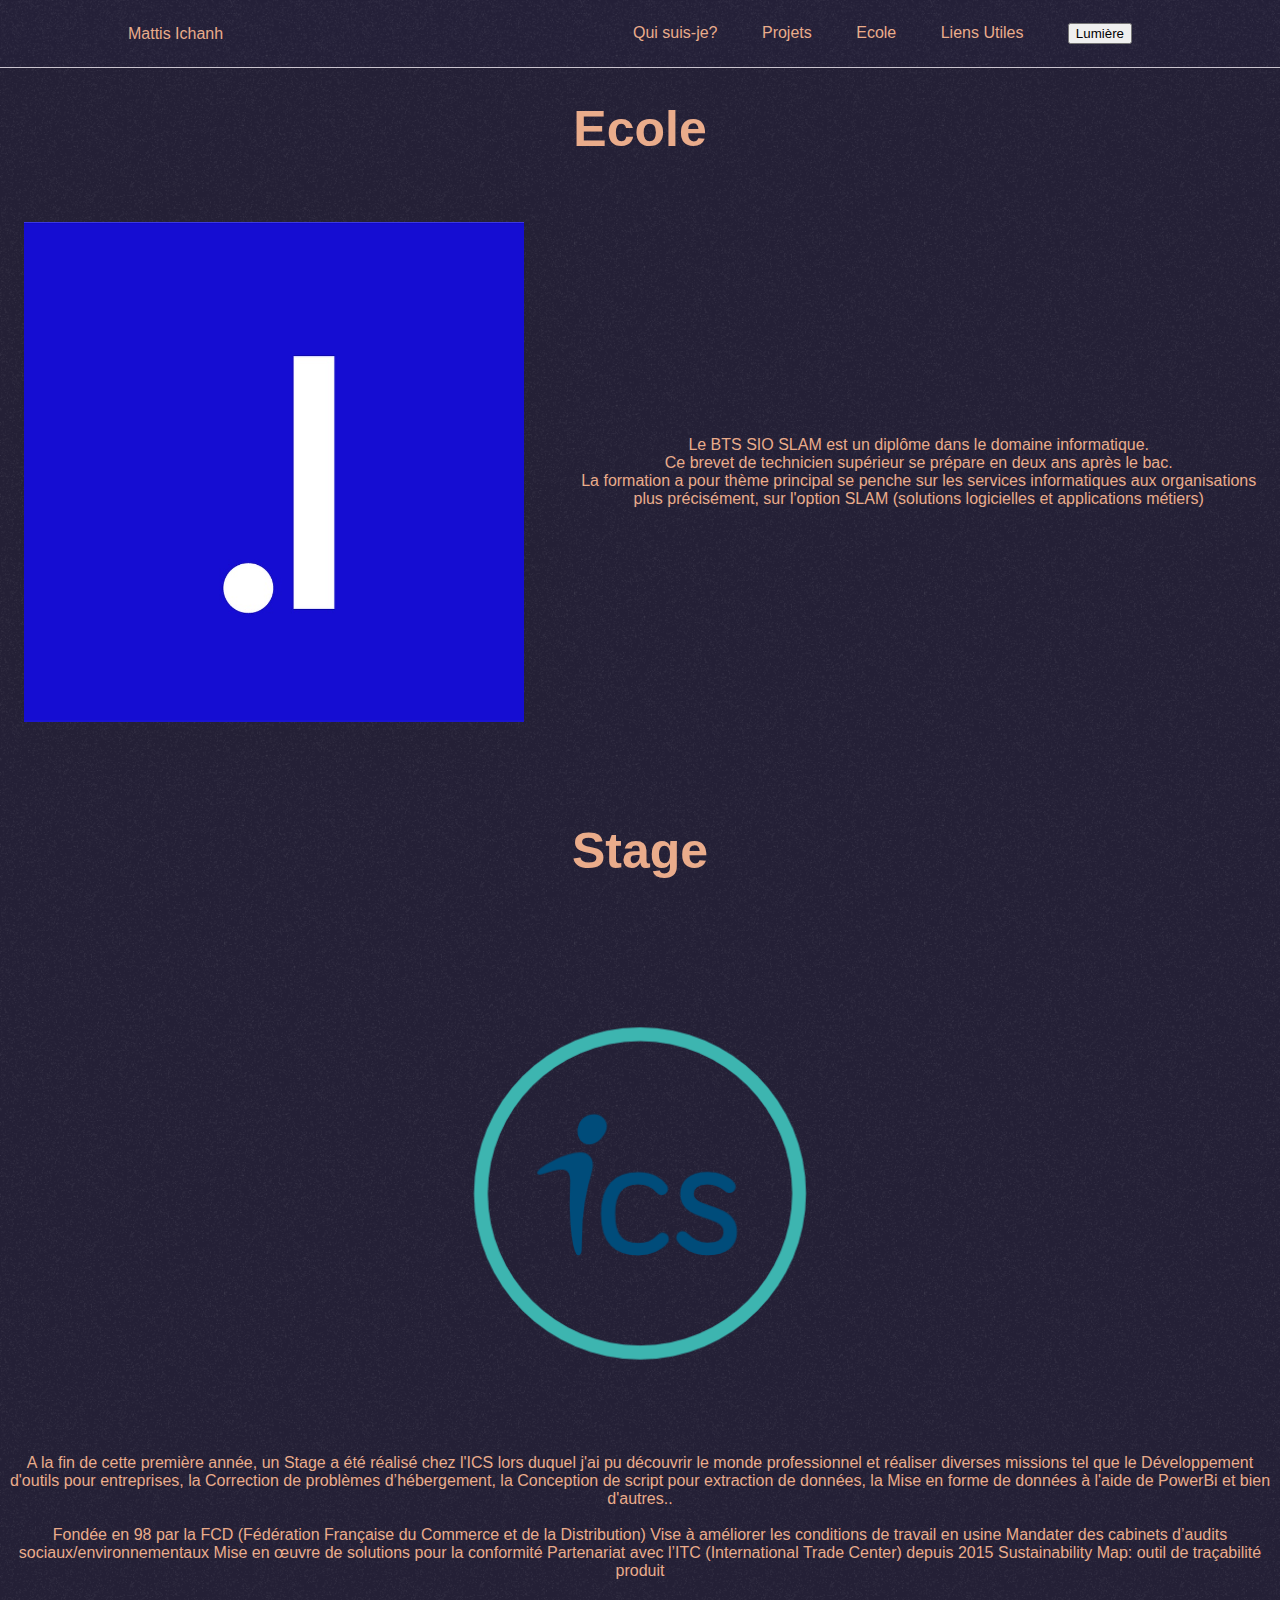
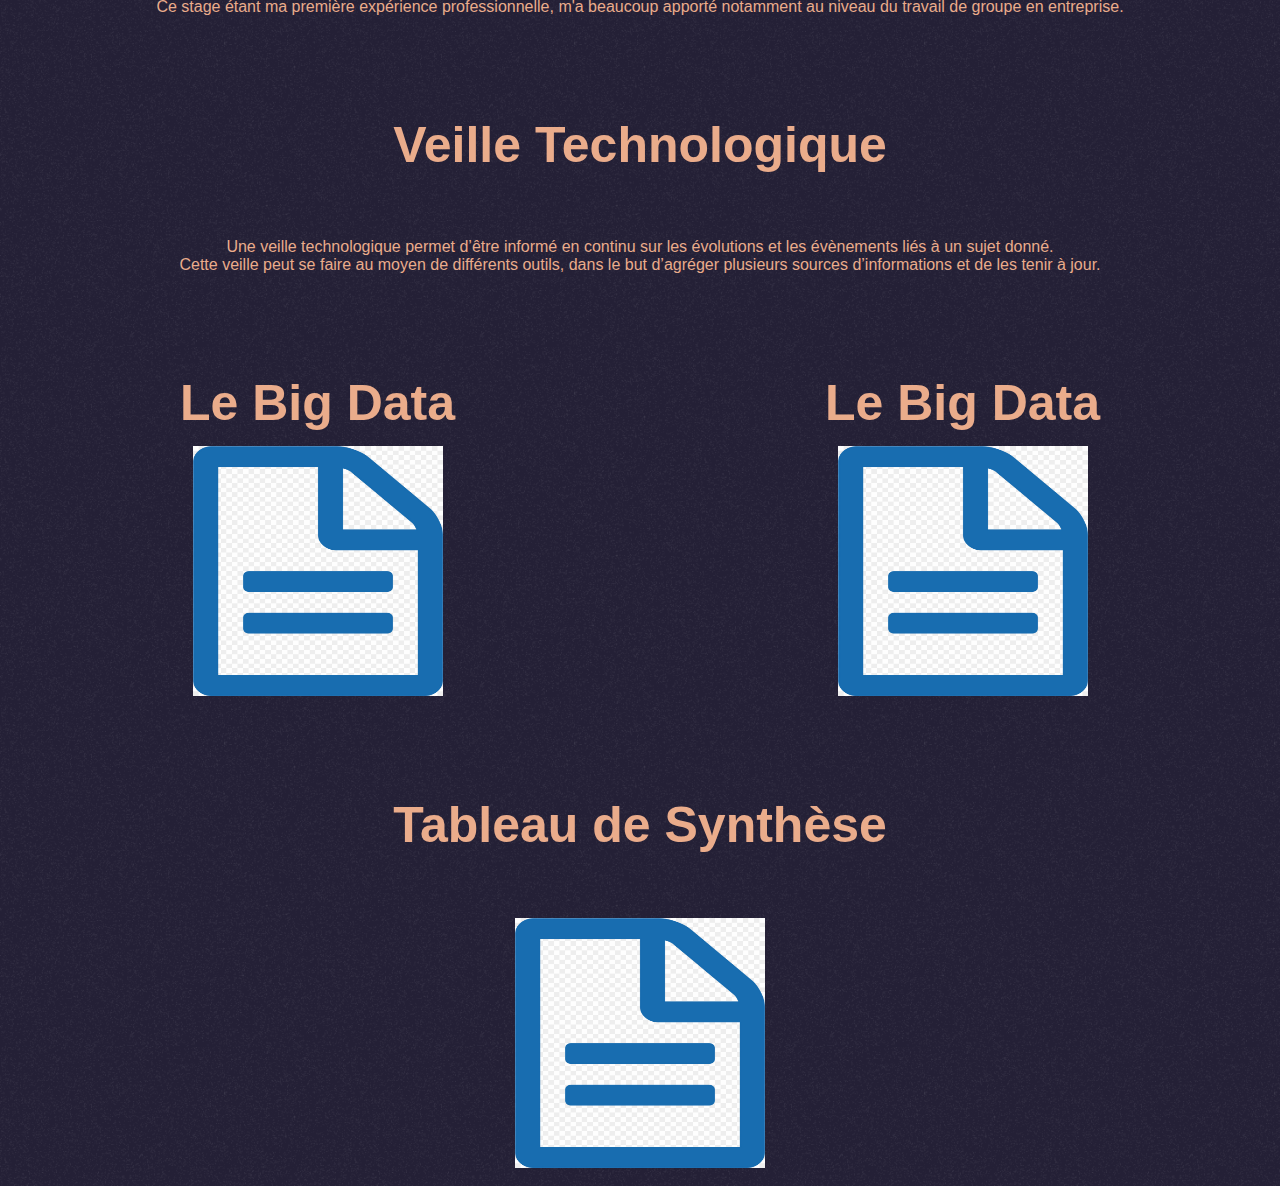
==== ecole.html @ 0c7f6280 "index#" ====
<!DOCTYPE html>
<html lang="fr">

<head>
    <meta charset="UTF-8">
    <link rel="stylesheet" type="text/css" href="style.css">
    <title>Mattis Ichanh</title>
</head>
<header class="header">
    <a class="home" href="index.html#">Mattis Ichanh</a>
    <nav>
        <ul class="nav_links">
            </li>
            <li><a href="index.html#infos">Qui suis-je?</a></li>
            <li><a href="index.html#projets">Projets</a></li>
            <li><a href="ecole.html">Ecole</a></li>
            <li><a href="index.html#contact">Liens Utiles</a></li>
            <li><button onclick="myFunction()">Lumière</button></li>
            <script>
                function myFunction() {
                    var element = document.body;
                    element.classList.toggle("dark-mode");
                }
            </script>
        </ul>
    </nav>
</header>

<body>
    
    <h1 id="stage">Ecole</h1>

    <div class="p_container">

        <div class="p_box">
            <img class="carre" src="images/logo_ipssi.jpg">
        </div>

        <div class="p_box">
            <p>Le BTS SIO SLAM est un diplôme dans le domaine informatique.</p>
            <p>Ce brevet de technicien supérieur se prépare en deux ans après le bac.</p>
            <p>La formation a pour thème principal se penche sur les services informatiques aux organisations</p>
            <p>plus précisément, sur l'option SLAM (solutions logicielles et applications métiers)</p>
        </div>

    </div>

    
    <h1 id="stage">Stage</h1>

    <div class="p_container">

        <div class="p_box">
            <img class="carre" src="images/logo_ics.png">
        </div>

        <div class="p_box">
            <p>A la fin de cette première année, un Stage a été réalisé chez l'ICS lors duquel 
                j'ai pu découvrir le monde professionnel et réaliser diverses missions tel que 
                le Développement d'outils pour entreprises, la Correction de problèmes d’hébergement,
                la Conception de script pour extraction de données, la Mise en forme de données à l'aide de PowerBi et bien d'autres..</li>
            </p><br>
            <p>Fondée en 98 par la FCD (Fédération Française du Commerce et de la Distribution)
                Vise à améliorer les conditions de travail en usine
                Mandater des cabinets d’audits sociaux/environnementaux
                Mise en œuvre de solutions pour la conformité
                Partenariat avec l’ITC (International Trade Center) depuis 2015
                Sustainability Map: outil de traçabilité produit
            </p><br>
            <p>Ce stage étant ma première expérience professionnelle, m'a beaucoup apporté notamment 
                au niveau du travail de groupe en entreprise.
            </p>
        </div>

    </div>
        

    <h1>Veille Technologique</h1>

    <div class="p_container">

        <div class="p_box">
            <p>Une veille technologique permet d’être informé en continu sur les évolutions et les évènements liés à un sujet donné.</p>
            <p>Cette veille peut se faire au moyen de différents outils, dans le but d’agréger plusieurs sources d’informations et de les tenir à jour.</p>
        </div>

    </div>
    
    <div class="p_container">

        <div class="p_box">
            <h1>Le Big Data</h1>
            <a class="c_box" href="documents/veille_technologique_big_data.pdf" target="_blank">
                <img class="carre" src="images/logo_tableau_synthese.jpg">
            </a>    
        </div>

        <div class="p_box">
            <h1>Le Big Data</h1>
            <a class="c_box" href="documents/veille_technologique_big_data.pdf" target="_blank">
                <img class="carre" src="images/logo_tableau_synthese.jpg">
            </a>    
        </div>

    </div>
    

    <h1>Tableau de Synthèse</h1>
    <div class="p_container">

        <div class="p_box">
            <a class="c_box" href="documents/tableau_synthese.pdf" target="_blank">
                <img class="carre" src="images/logo_tableau_synthese.jpg">
            </a>
        </div>
    </div>
<br>
---- style.css ----
* {
    box-sizing: border-box;
    margin: 0;
    text-align: center;
    font-family: 'GeneralSans-Variable',Helvetica,sans-serif;
}
img {
    display: block;
    margin-left: auto;
    margin-right: auto;
    max-width: 100%;
}
li, a {
    font-weight: 500;
    font-size: 16px;
    text-decoration: none;
}
header {
    position: fixed;
    left: 0px;  
    right: 0px;  
    top: 0px;  
    display: flex;
    justify-content: space-between;
    align-items: center;
    padding: 23px 10%;
    border-bottom: 1px solid #CAC4CE;
    background-color: #242038;
    background-image:url("images/bg_grain.png");
    background-size: 350px auto;
}
.home {
    margin-right: auto;
    color: #EAAC8B;
}
.home:hover {
    color: #f1d3c3;
}
.nav_links {
    font-size: 100%;
}
.nav_links li {
    display: inline-block;
    padding: 0px 20px;
}
.nav_links li a {
    color: #EAAC8B;
}
.nav_links li a:hover {
    color: #f1d3c3;
}
.navbar {
    overflow: hidden;
}
.sticky {
    position: fixed;
    top: 0;
    width: 100%;
}
.sticky + .content {
    padding-top: 60px;
}
body {
    background-color: #242036;
    background-image:url("images/bg_grain.png");
    background-size: 350px auto;
    color: #EAAC8B;
}
.coucou {
    padding: 1%;
}
.welcome {
    transition: 0.3s;
    font-size: 400%;
    padding-top: 25%;
    padding-bottom: 25%;
    background-image:url("images/bg_welcome.png");
    background-size: 100% auto;
    color: #9EC5AB;
}
.welcome:hover {
    letter-spacing: 3px;
    color: #E6F0E9;
}
html, body {   
    scroll-behavior: smooth; /*Ceci permet de rentre "smooth" la transition lorsque l'on clique sur un bouton de la nav*/
}
h1 {
    padding-top: 100px;
    padding-bottom: 5%;
    font-size: 50px;
}
strong {
    font-size: 150%;
}
.box {
    display: grid;
    grid-template-columns: repeat(2, 1fr);
    grid-gap: 10px;
    grid-auto-rows: minmax(100px, auto);
    align-items: center;
    padding: 5%;
}
.gauche {
  grid-column: 1;
}
.droite {
  grid-column: 2;
}
.p_container {
    display: flex;
    flex-wrap: wrap;
    grid-gap: 10px;
}.p_box {
    grid-gap: 10px;
    grid-template-columns: 1fr;
    margin: auto;
}.p_box a {
    display: grid;
    grid-gap: 10px;
    grid-template-columns: 1fr;
    margin: auto;
}
.carre {
    max-width: 500px;
    width: 500px;
    height: 500px;
}
.avatar{
    
    max-width: 500px;
    width: 500px;
    height: 500px;
    border-radius: 50%;
}
.button {
    font-size: 125%;
    color: #E2F3E9;
}
.c_container {
    display: flex;
    flex-wrap: wrap;
    grid-gap: 10px;
}
.c_box {
    display: grid;
    grid-gap: 10px;
    grid-template-columns: 1fr;
    margin: auto;
    size: 10%;
}

.c_box .carre {
    max-width: 500px;
    width: 250px;
    height: 250px;
}
.dark-mode {
    transition: all 0.3s ease 0s;
    background-color: #E6F0E9;
    color: #14303f;
    .nav_links li a {
        color: #14303f;
    }
    .home {
        color: #14303f;
    }
    .header {
        background-color: #E6F0E9;
    }
}
/* image responsive */
.fullwrap img { width: 500px; }
.fullwrap {
  position: relative; /* required for (b1) */
}
 
/* position de la description */
.fullcap {
  /* pour couvrir l'image */
  position: absolute; top: 0; left: 0;
  width: 100%; height: 100%;
  background-color: rgba(0, 0, 0, 0.7);
 
  /* centrer le contenu */
  display: warp; justify-content: center; align-items: center;
}
 
/* description quand hover */
.fullcap {
  visibility: none; opacity: 0;
  transition: opacity 0.3s;
}
.fullwrap:hover .fullcap {
  visibility: visible; opacity: 1;
}
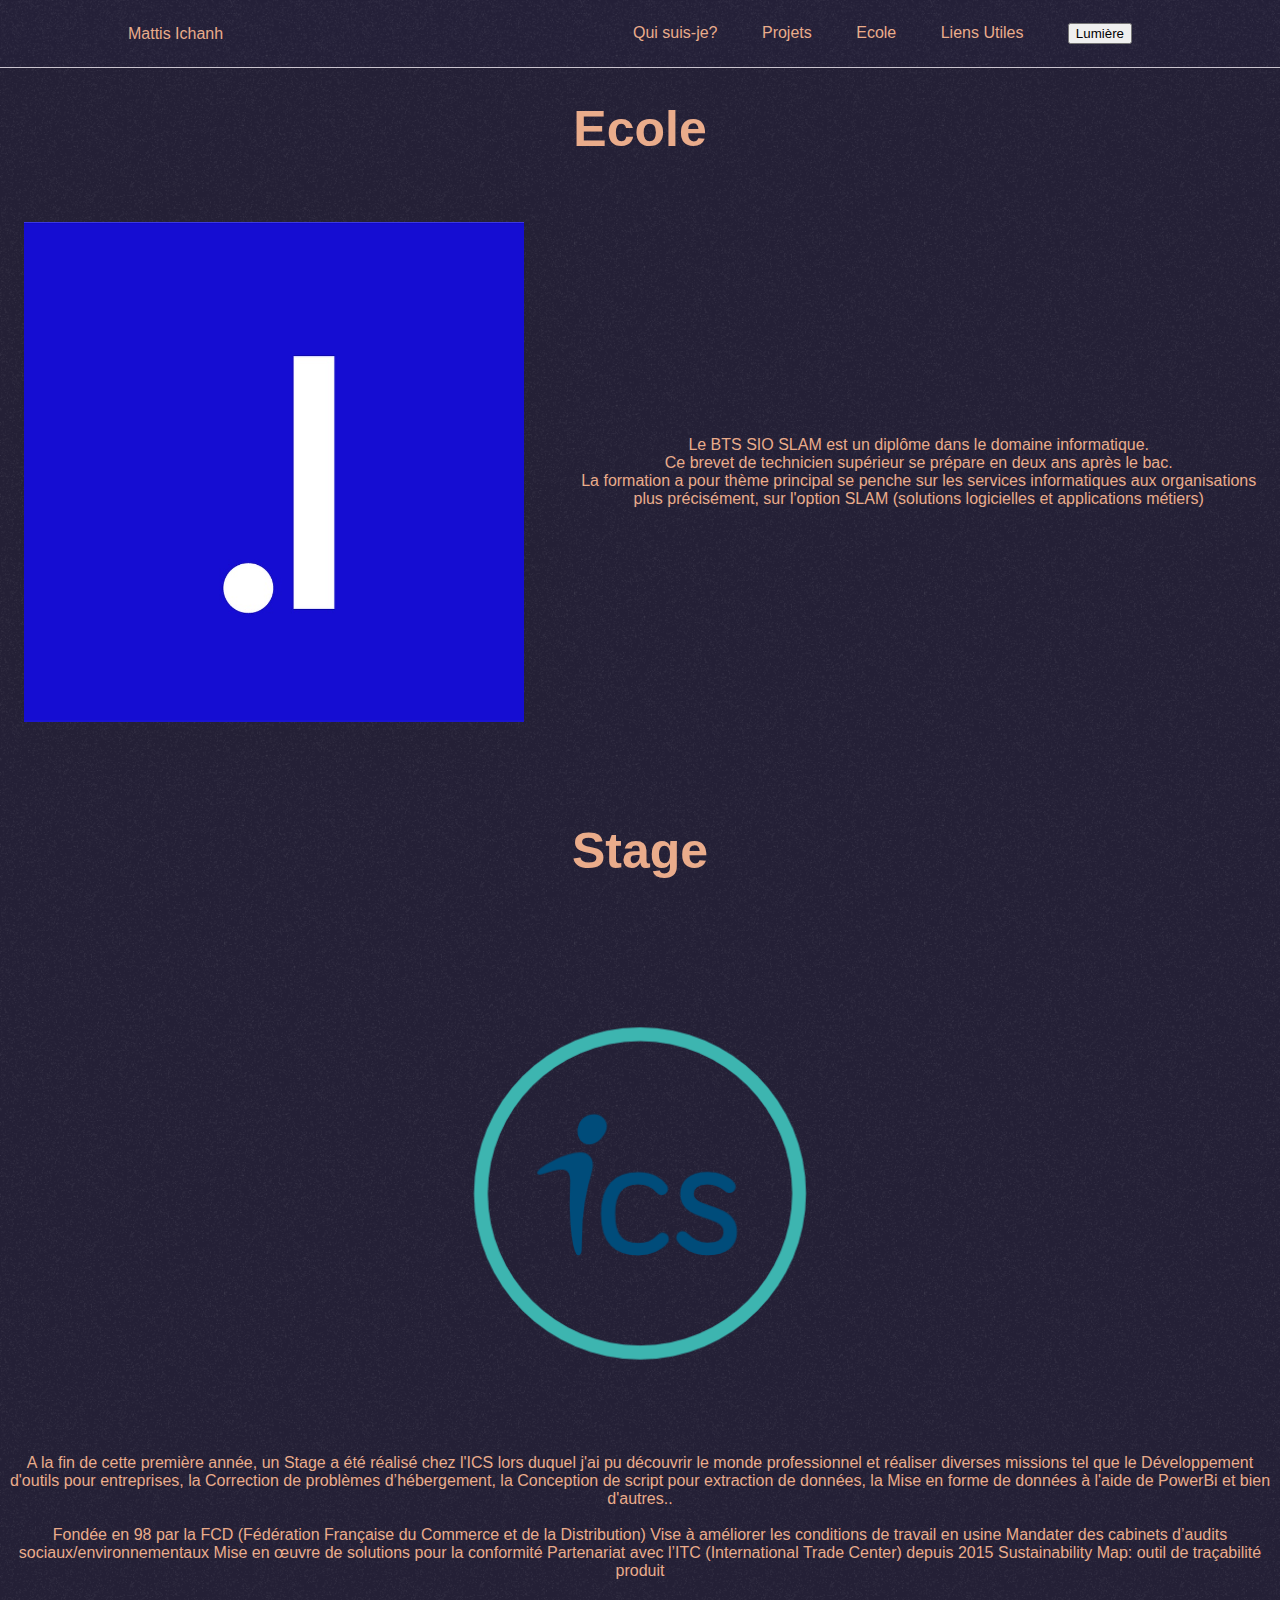
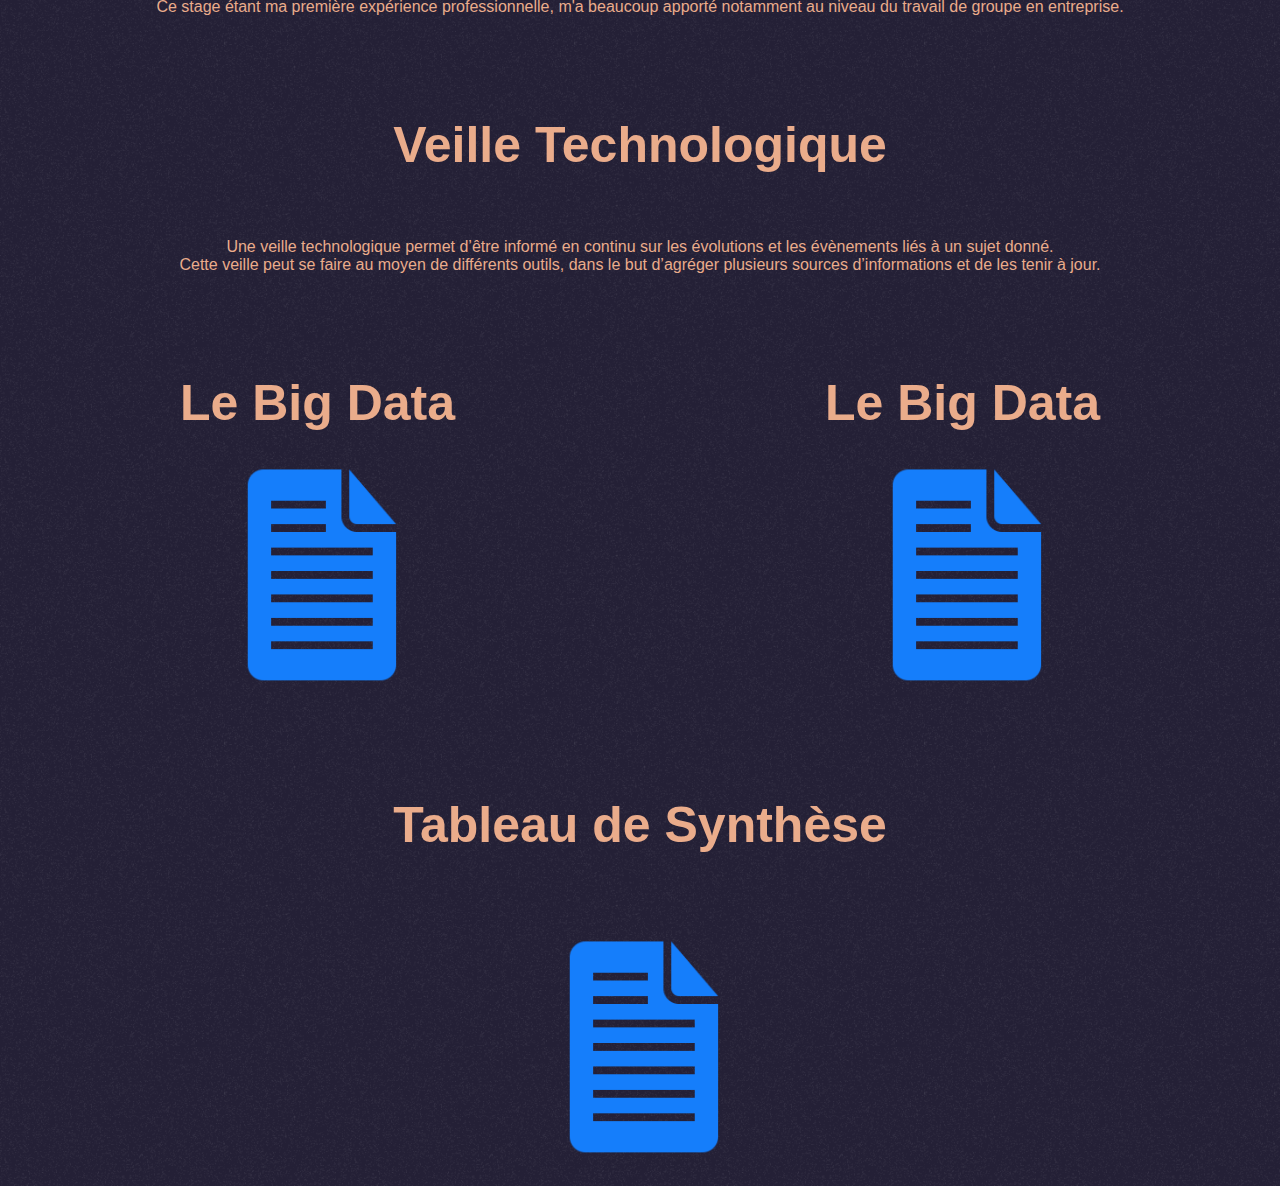
==== commit 4a221774: "file logo" ====
--- a/ecole.html
+++ b/ecole.html
@@ -91,14 +91,14 @@
         <div class="p_box">
             <h1>Le Big Data</h1>
             <a class="c_box" href="documents/veille_technologique_big_data.pdf" target="_blank">
-                <img class="carre" src="images/logo_tableau_synthese.jpg">
+                <img class="carre" src="images/logo_file.png">
             </a>    
         </div>
 
         <div class="p_box">
             <h1>Le Big Data</h1>
             <a class="c_box" href="documents/veille_technologique_big_data.pdf" target="_blank">
-                <img class="carre" src="images/logo_tableau_synthese.jpg">
+                <img class="carre" src="images/logo_file.png">
             </a>    
         </div>
 
@@ -110,7 +110,7 @@
 
         <div class="p_box">
             <a class="c_box" href="documents/tableau_synthese.pdf" target="_blank">
-                <img class="carre" src="images/logo_tableau_synthese.jpg">
+                <img class="carre" src="images/logo_file.png">
             </a>
         </div>
     </div>
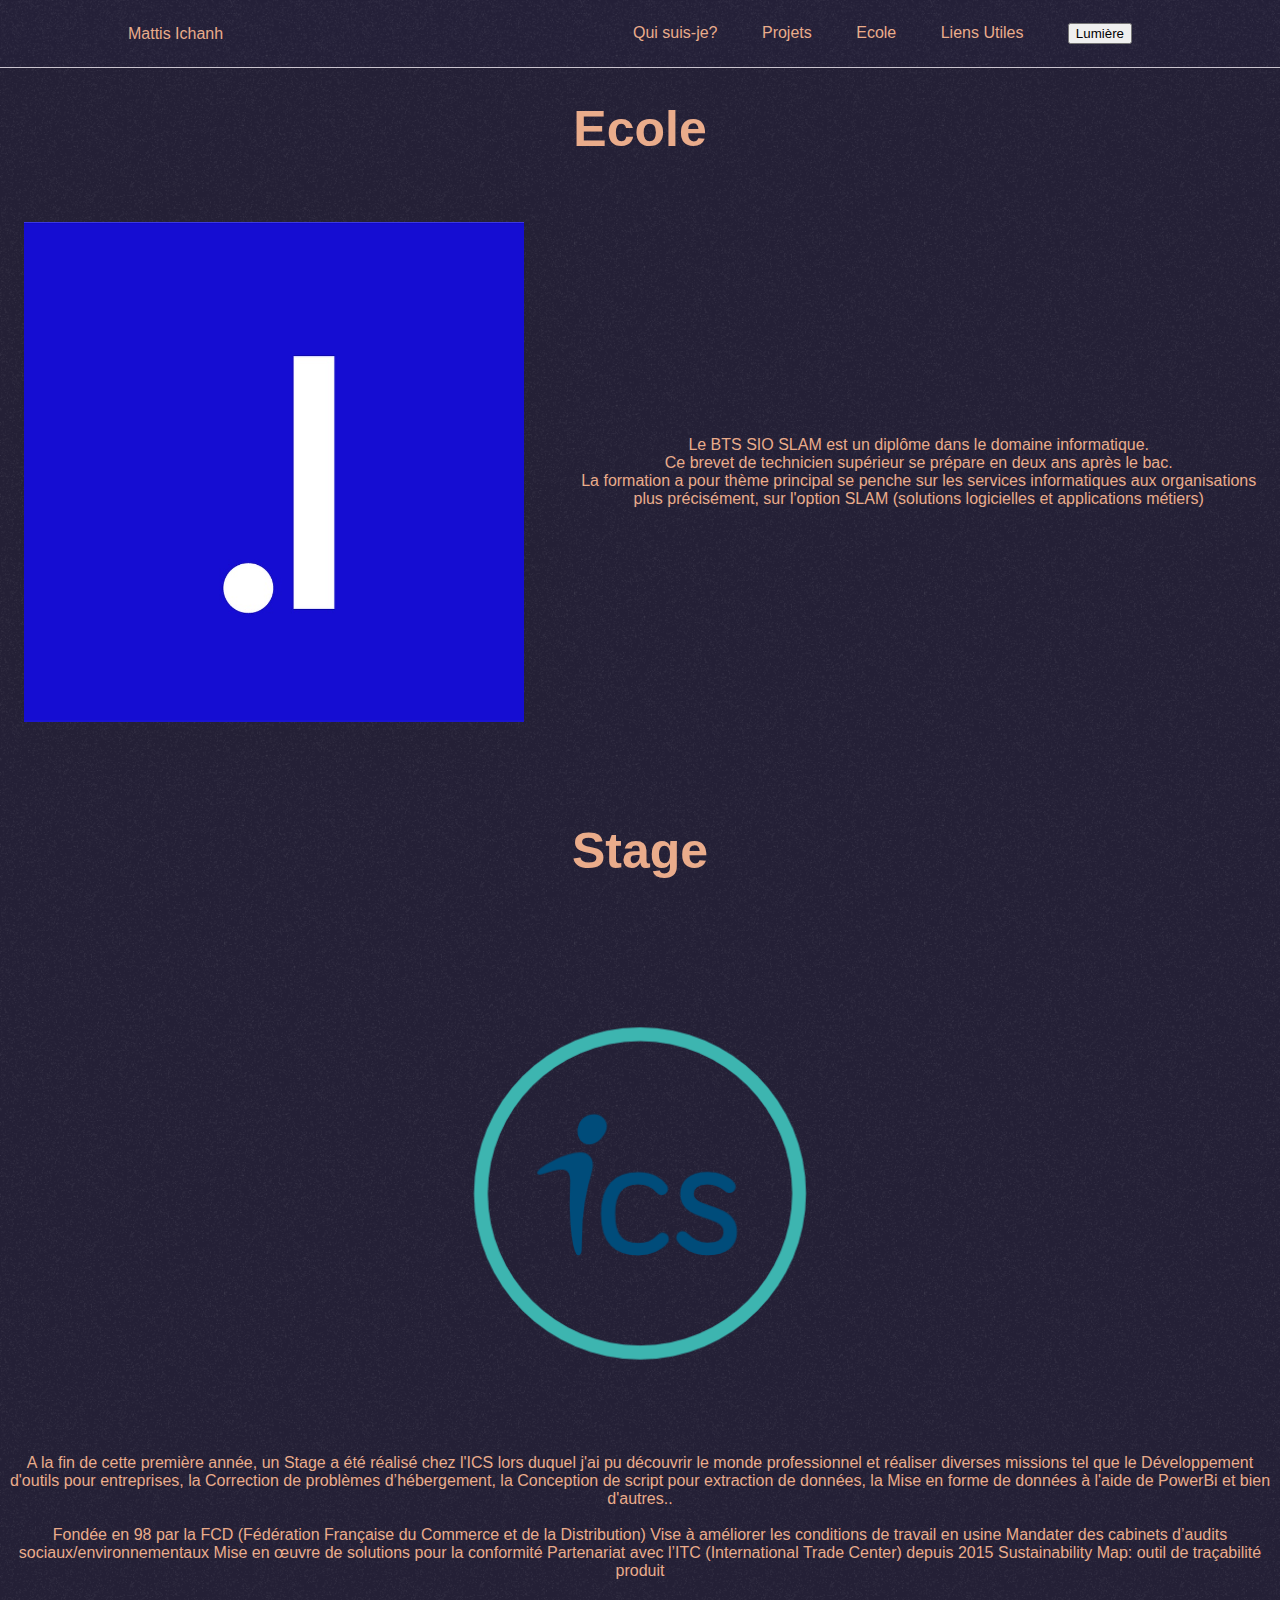
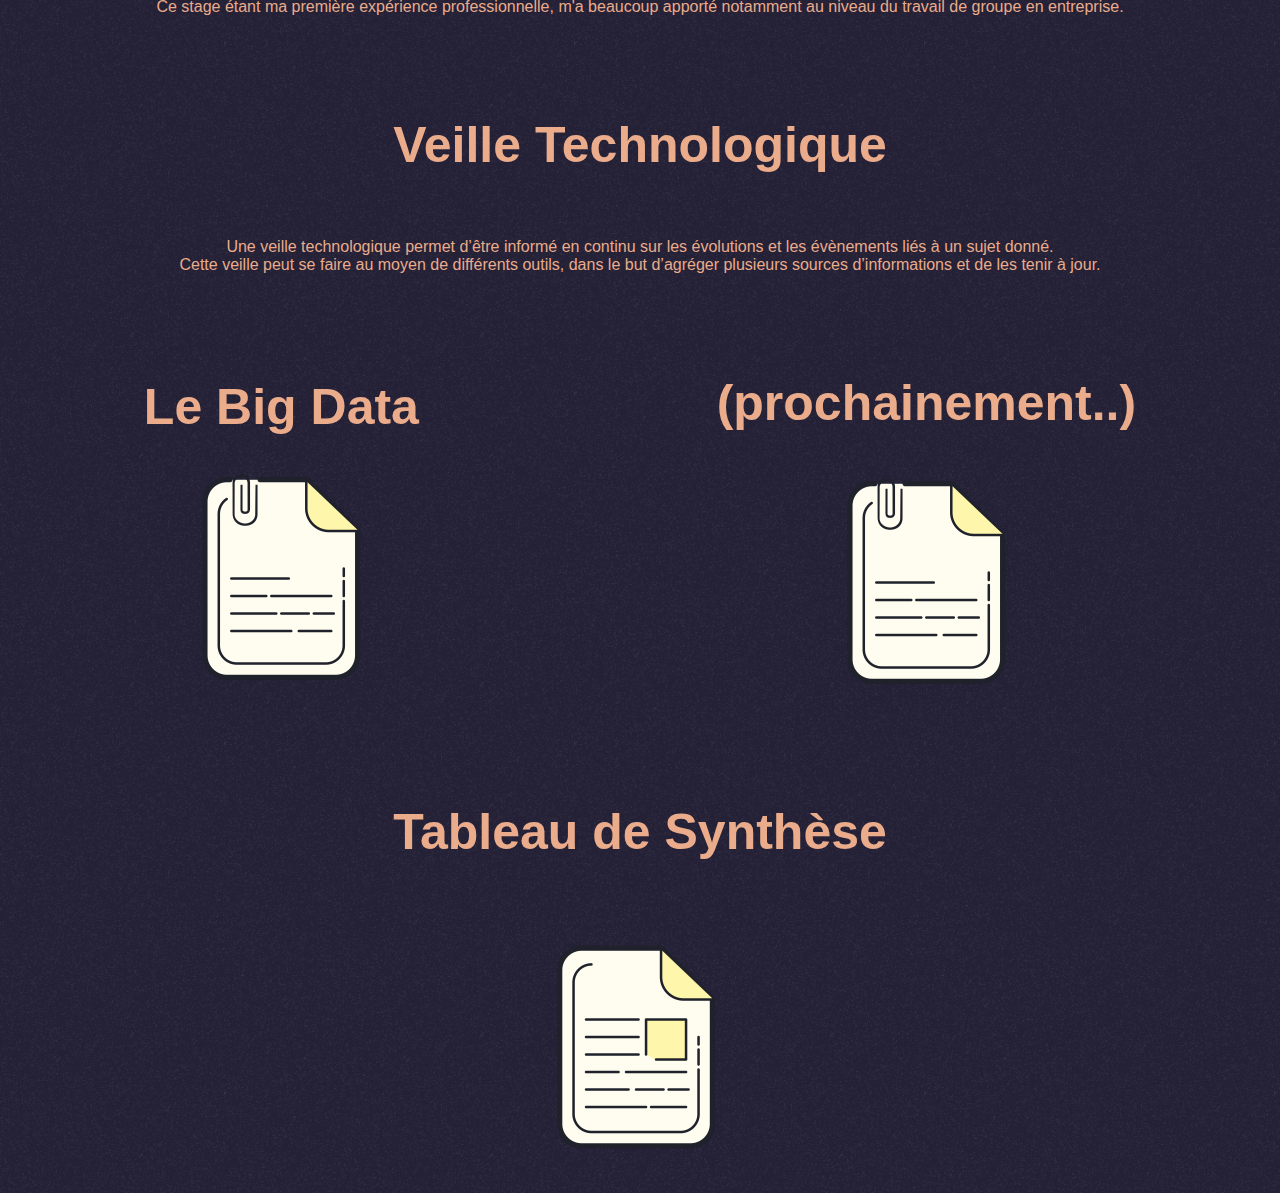
==== commit 41f33578: "ok" ====
--- a/ecole.html
+++ b/ecole.html
@@ -33,7 +33,7 @@
     <div class="p_container">
 
         <div class="p_box">
-            <img class="carre" src="images/logo_ipssi.jpg">
+            <img class="carre" src="images/logo_ipssi.png">
         </div>
 
         <div class="p_box">
@@ -96,8 +96,8 @@
         </div>
 
         <div class="p_box">
-            <h1>Le Big Data</h1>
-            <a class="c_box" href="documents/veille_technologique_big_data.pdf" target="_blank">
+            <h1>(prochainement..)</h1>
+            <a class="c_box" href="#" target="_blank">
                 <img class="carre" src="images/logo_file.png">
             </a>    
         </div>
@@ -110,7 +110,7 @@
 
         <div class="p_box">
             <a class="c_box" href="documents/tableau_synthese.pdf" target="_blank">
-                <img class="carre" src="images/logo_file.png">
+                <img class="carre" src="images/logo_file1.png">
             </a>
         </div>
     </div>
--- a/style.css
+++ b/style.css
@@ -136,6 +136,24 @@
 .button {
     font-size: 125%;
     color: #E2F3E9;
+}
+.l_container {
+    display: flex;
+    flex-wrap: wrap;
+    grid-gap: 5px;
+}
+.l_box {
+    display: grid;
+    grid-gap: 10px;
+    grid-template-columns: 1fr;
+    margin: auto;
+    size: 10%;
+}
+.l_box .carre {
+    max-width: 500px;
+    width: 250px;
+    height: 250px;
+    align-items: center;
 }
 .c_container {
     display: flex;
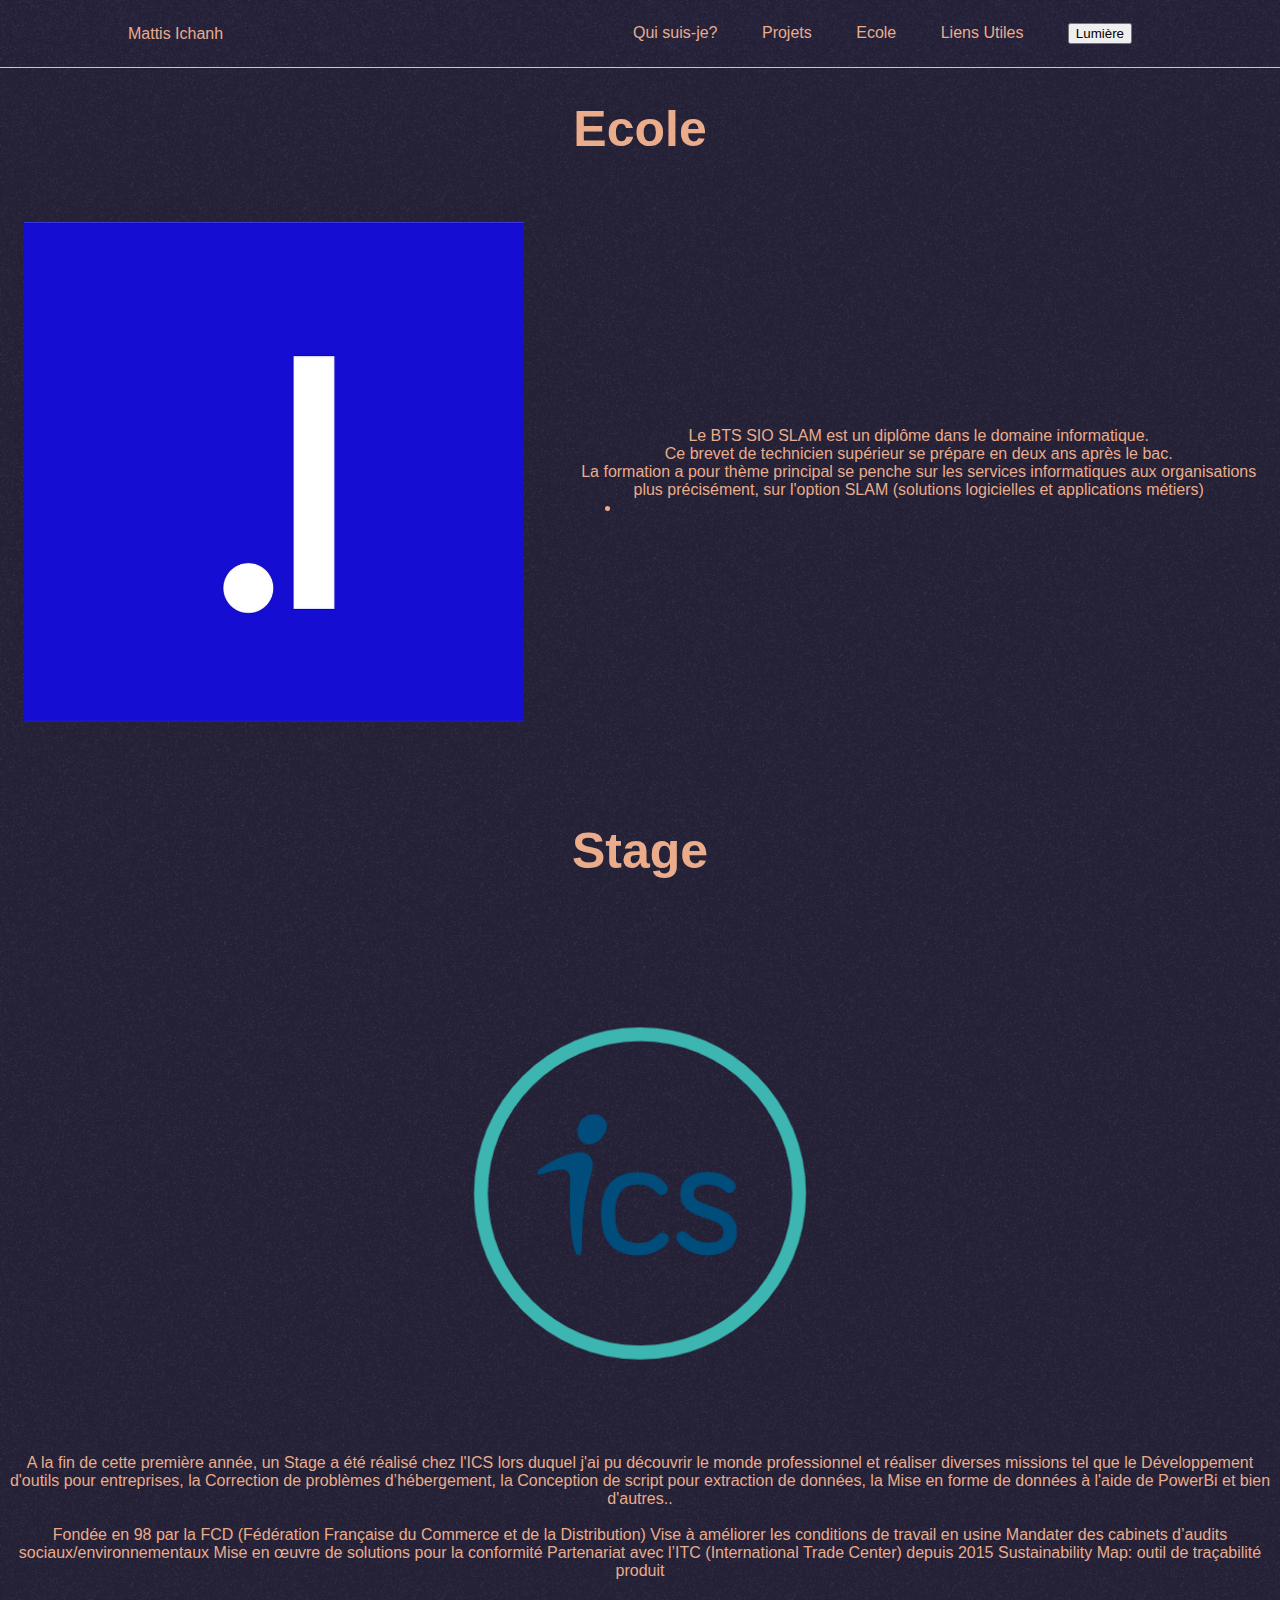
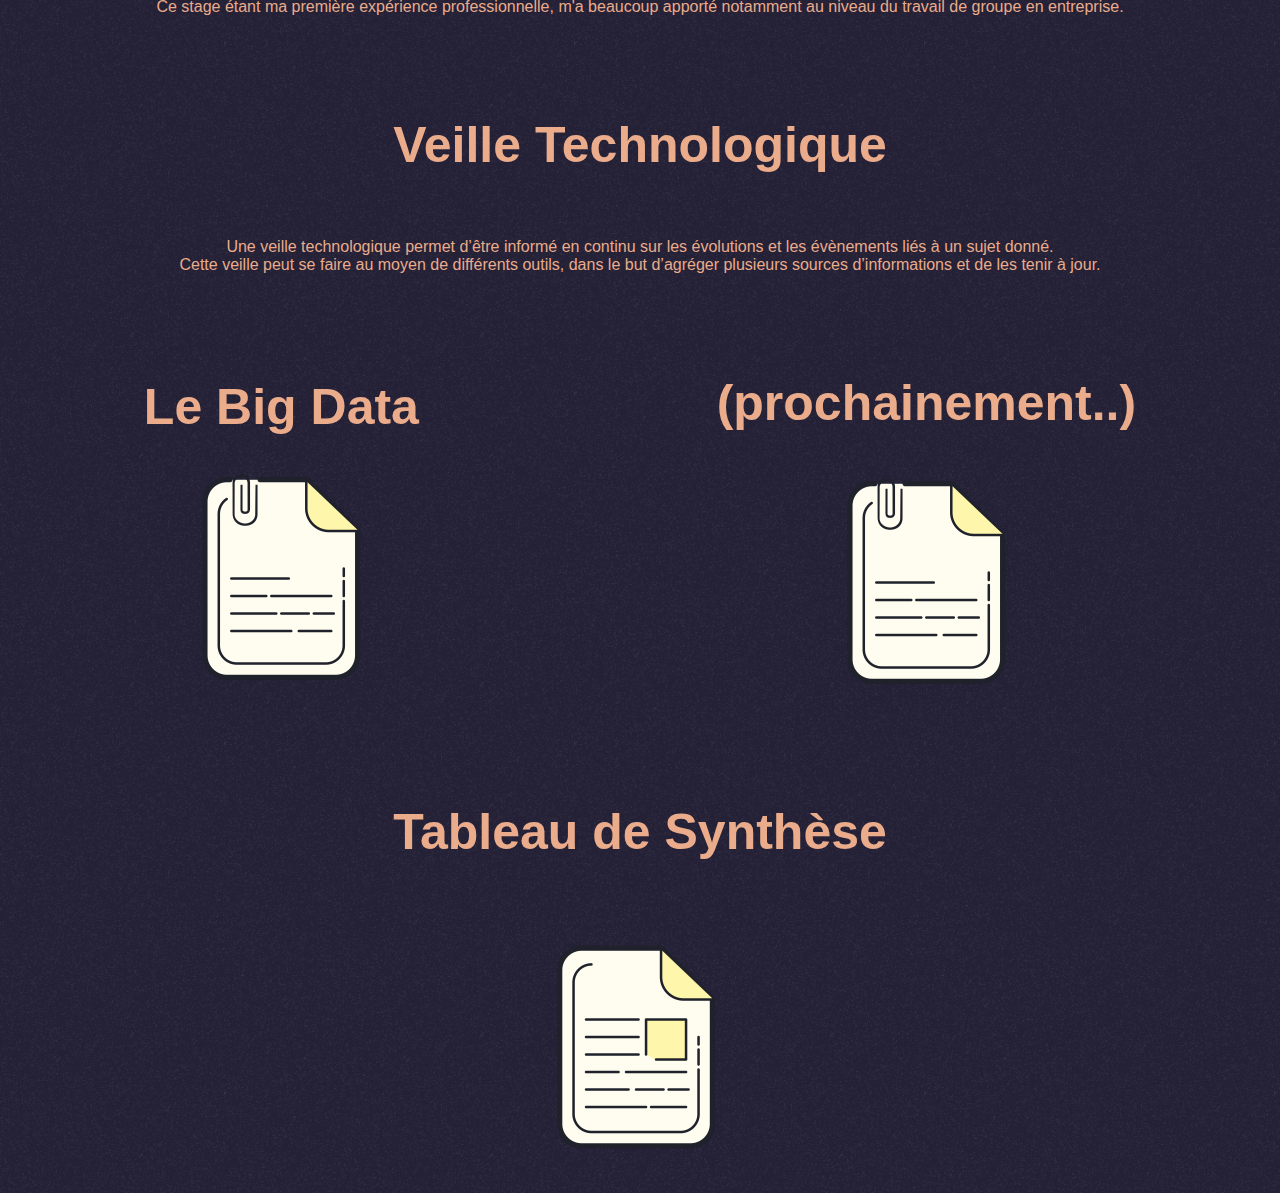
==== commit 22697ecf: "infranow" ====
--- a/ecole.html
+++ b/ecole.html
@@ -41,6 +41,9 @@
             <p>Ce brevet de technicien supérieur se prépare en deux ans après le bac.</p>
             <p>La formation a pour thème principal se penche sur les services informatiques aux organisations</p>
             <p>plus précisément, sur l'option SLAM (solutions logicielles et applications métiers)</p>
+            <ul>
+                <li></li>
+            </ul>
         </div>
 
     </div>
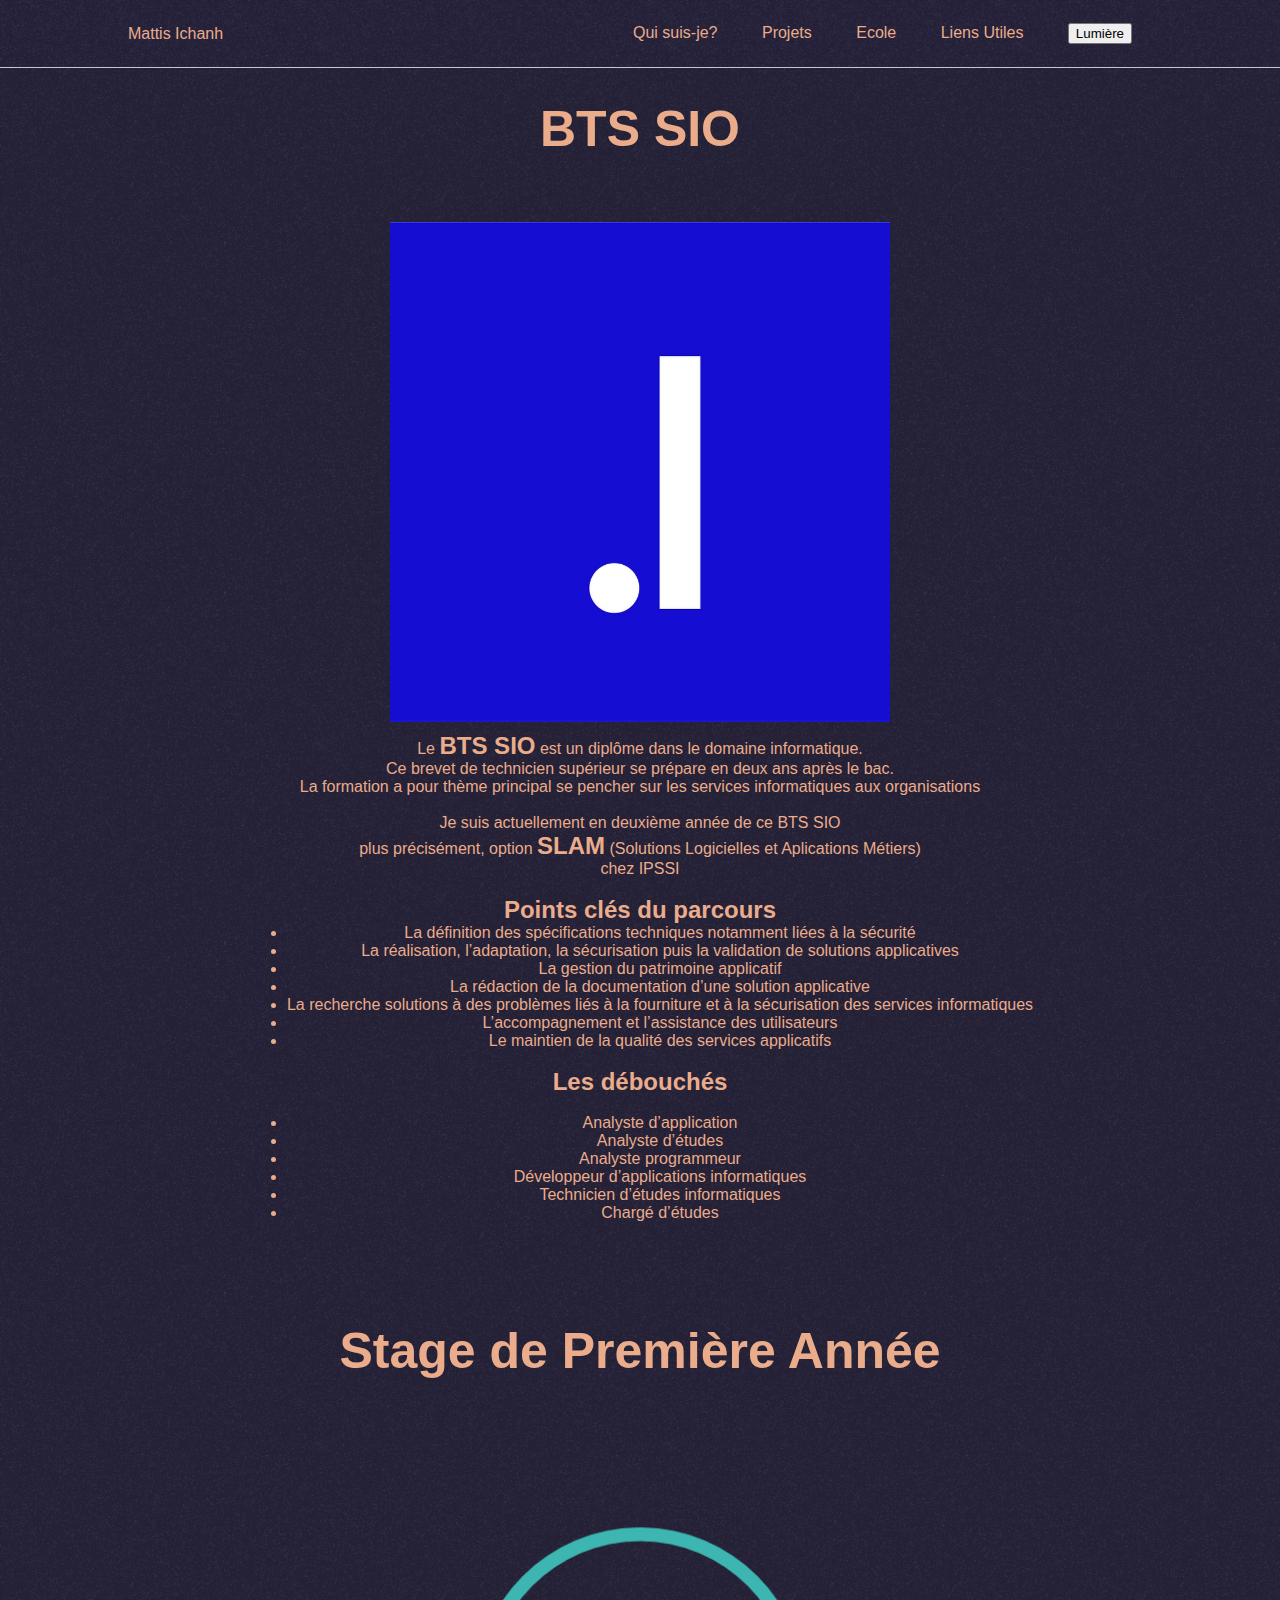
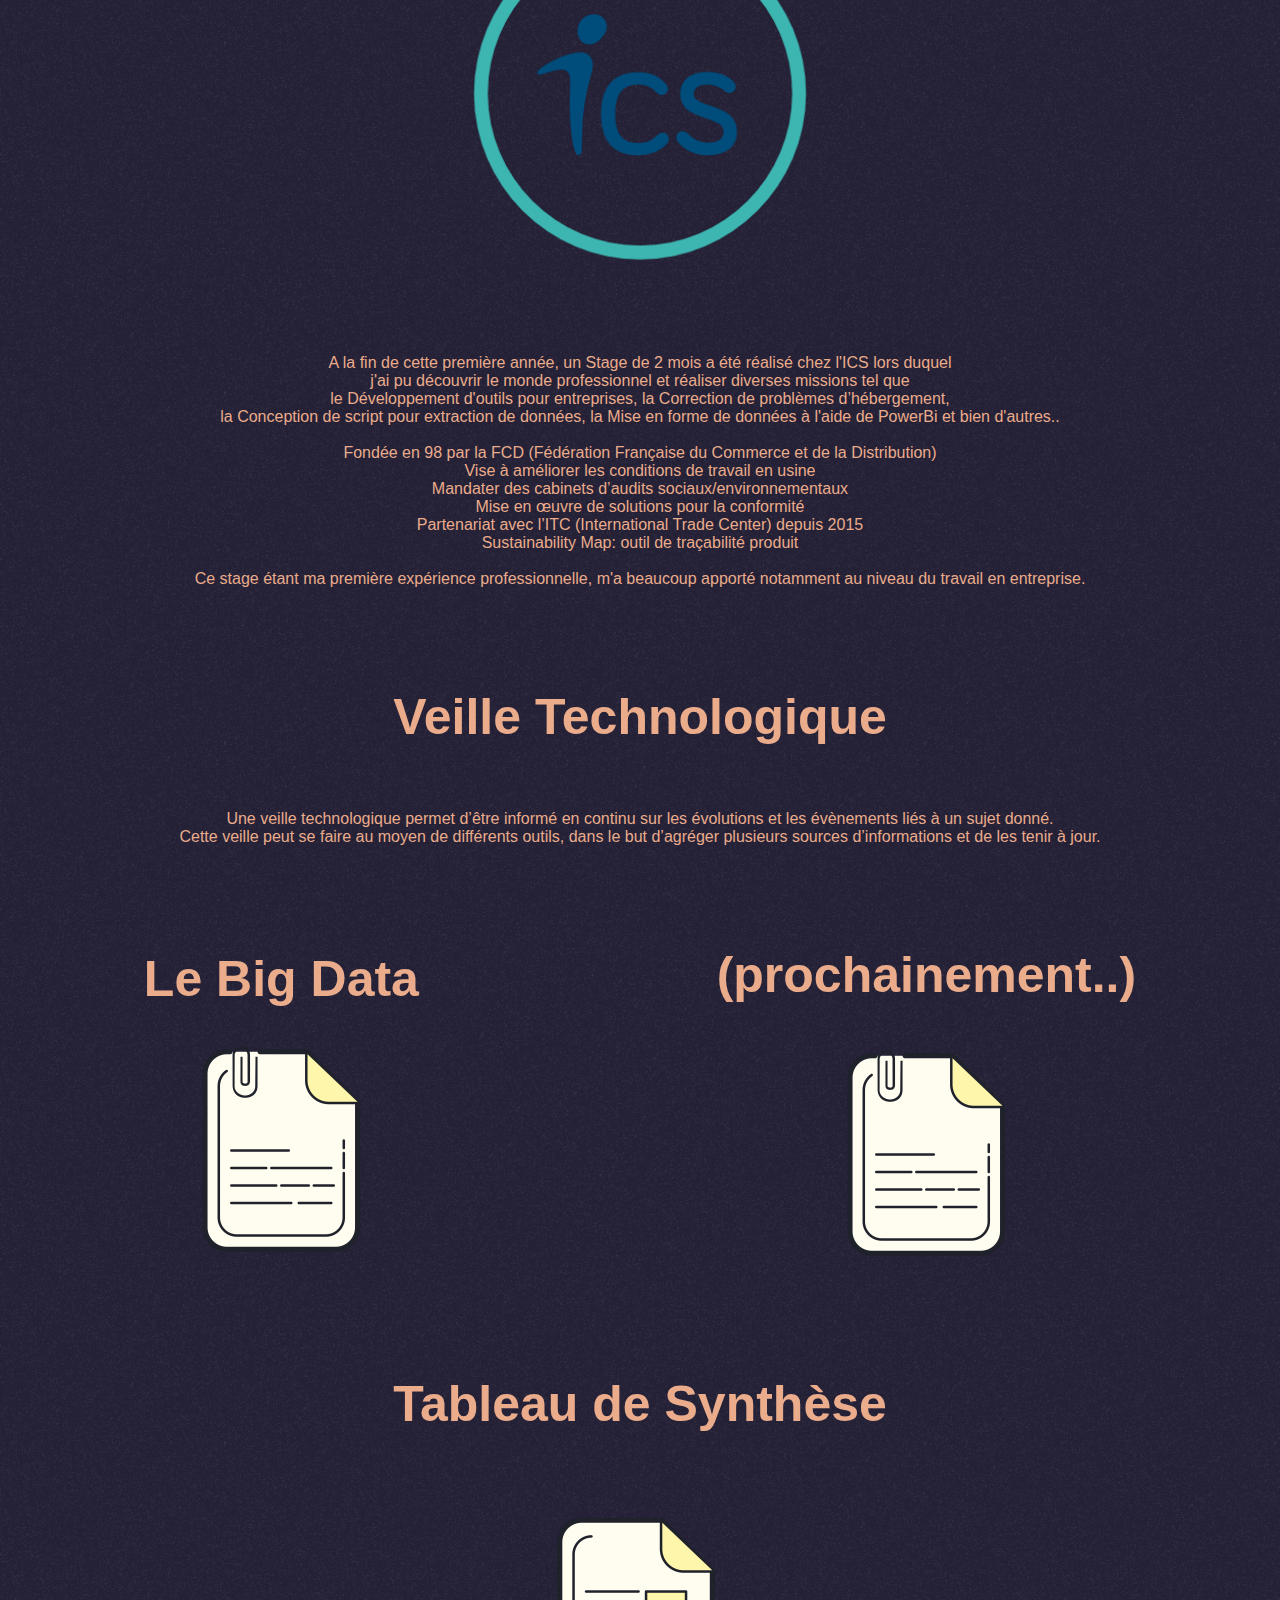
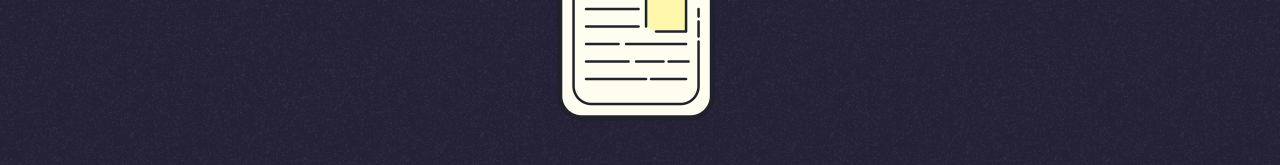
==== commit 74df804a: "typo" ====
--- a/ecole.html
+++ b/ecole.html
@@ -28,7 +28,7 @@
 
 <body>
     
-    <h1 id="stage">Ecole</h1>
+    <h1 id="stage">BTS SIO</h1>
 
     <div class="p_container">
 
@@ -37,19 +37,41 @@
         </div>
 
         <div class="p_box">
-            <p>Le BTS SIO SLAM est un diplôme dans le domaine informatique.</p>
+            <p>Le <strong>BTS SIO</strong> est un diplôme dans le domaine informatique.</p>
             <p>Ce brevet de technicien supérieur se prépare en deux ans après le bac.</p>
-            <p>La formation a pour thème principal se penche sur les services informatiques aux organisations</p>
-            <p>plus précisément, sur l'option SLAM (solutions logicielles et applications métiers)</p>
+            <p>La formation a pour thème principal se pencher sur les services informatiques aux organisations</p>
+            <br>
+            <p>Je suis actuellement en deuxième année de ce BTS SIO </p>
+            <p>plus précisément, option <strong>SLAM</strong> (Solutions Logicielles et Aplications Métiers)</p>
+            <p>chez IPSSI</p>
+            <br>
+            <p><strong>Points clés du parcours</strong></p>
             <ul>
-                <li></li>
+                <li>La définition des spécifications techniques notamment liées à la sécurité</li>
+                <li>La réalisation, l’adaptation, la sécurisation puis la validation de solutions applicatives</li>
+                <li>La gestion du patrimoine applicatif</li>
+                <li>La rédaction de la documentation d’une solution applicative</li>
+                <li>La recherche solutions à des problèmes liés à la fourniture et à la sécurisation des services informatiques</li>
+                <li>L’accompagnement et l’assistance des utilisateurs</li>
+                <li>Le maintien de la qualité des services applicatifs</li>
+            </ul><br>
+            <p><strong>Les débouchés</strong></p>
+            <br>
+            <ul>
+                <li>Analyste d’application</li>
+                <li>Analyste d’études</li>
+                <li>Analyste programmeur</li>
+                <li>Développeur d’applications informatiques</li>
+                <li>Technicien d’études informatiques</li>
+                <li>Chargé d’études</li>
             </ul>
+
         </div>
 
     </div>
 
     
-    <h1 id="stage">Stage</h1>
+    <h1 id="stage">Stage de Première Année</h1>
 
     <div class="p_container">
 
@@ -58,20 +80,19 @@
         </div>
 
         <div class="p_box">
-            <p>A la fin de cette première année, un Stage a été réalisé chez l'ICS lors duquel 
-                j'ai pu découvrir le monde professionnel et réaliser diverses missions tel que 
-                le Développement d'outils pour entreprises, la Correction de problèmes d’hébergement,
-                la Conception de script pour extraction de données, la Mise en forme de données à l'aide de PowerBi et bien d'autres..</li>
-            </p><br>
-            <p>Fondée en 98 par la FCD (Fédération Française du Commerce et de la Distribution)
-                Vise à améliorer les conditions de travail en usine
-                Mandater des cabinets d’audits sociaux/environnementaux
-                Mise en œuvre de solutions pour la conformité
-                Partenariat avec l’ITC (International Trade Center) depuis 2015
-                Sustainability Map: outil de traçabilité produit
-            </p><br>
-            <p>Ce stage étant ma première expérience professionnelle, m'a beaucoup apporté notamment 
-                au niveau du travail de groupe en entreprise.
+            <p>A la fin de cette première année, un Stage de 2 mois a été réalisé chez l'ICS lors duquel </p>
+            <p> j'ai pu découvrir le monde professionnel et réaliser diverses missions tel que </p>
+            <p>    le Développement d'outils pour entreprises, la Correction de problèmes d’hébergement,</p>
+            <p>    la Conception de script pour extraction de données, la Mise en forme de données à l'aide de PowerBi et bien d'autres..</p>
+            <br>
+            <p>Fondée en 98 par la FCD (Fédération Française du Commerce et de la Distribution)</p>
+            <p>    Vise à améliorer les conditions de travail en usine</p>
+            <p>    Mandater des cabinets d’audits sociaux/environnementaux</p>
+            <p>    Mise en œuvre de solutions pour la conformité</p>
+            <p>    Partenariat avec l’ITC (International Trade Center) depuis 2015</p>
+            <p>    Sustainability Map: outil de traçabilité produit</p>
+            <br>
+            <p>Ce stage étant ma première expérience professionnelle, m'a beaucoup apporté notamment au niveau du travail en entreprise.
             </p>
         </div>
 
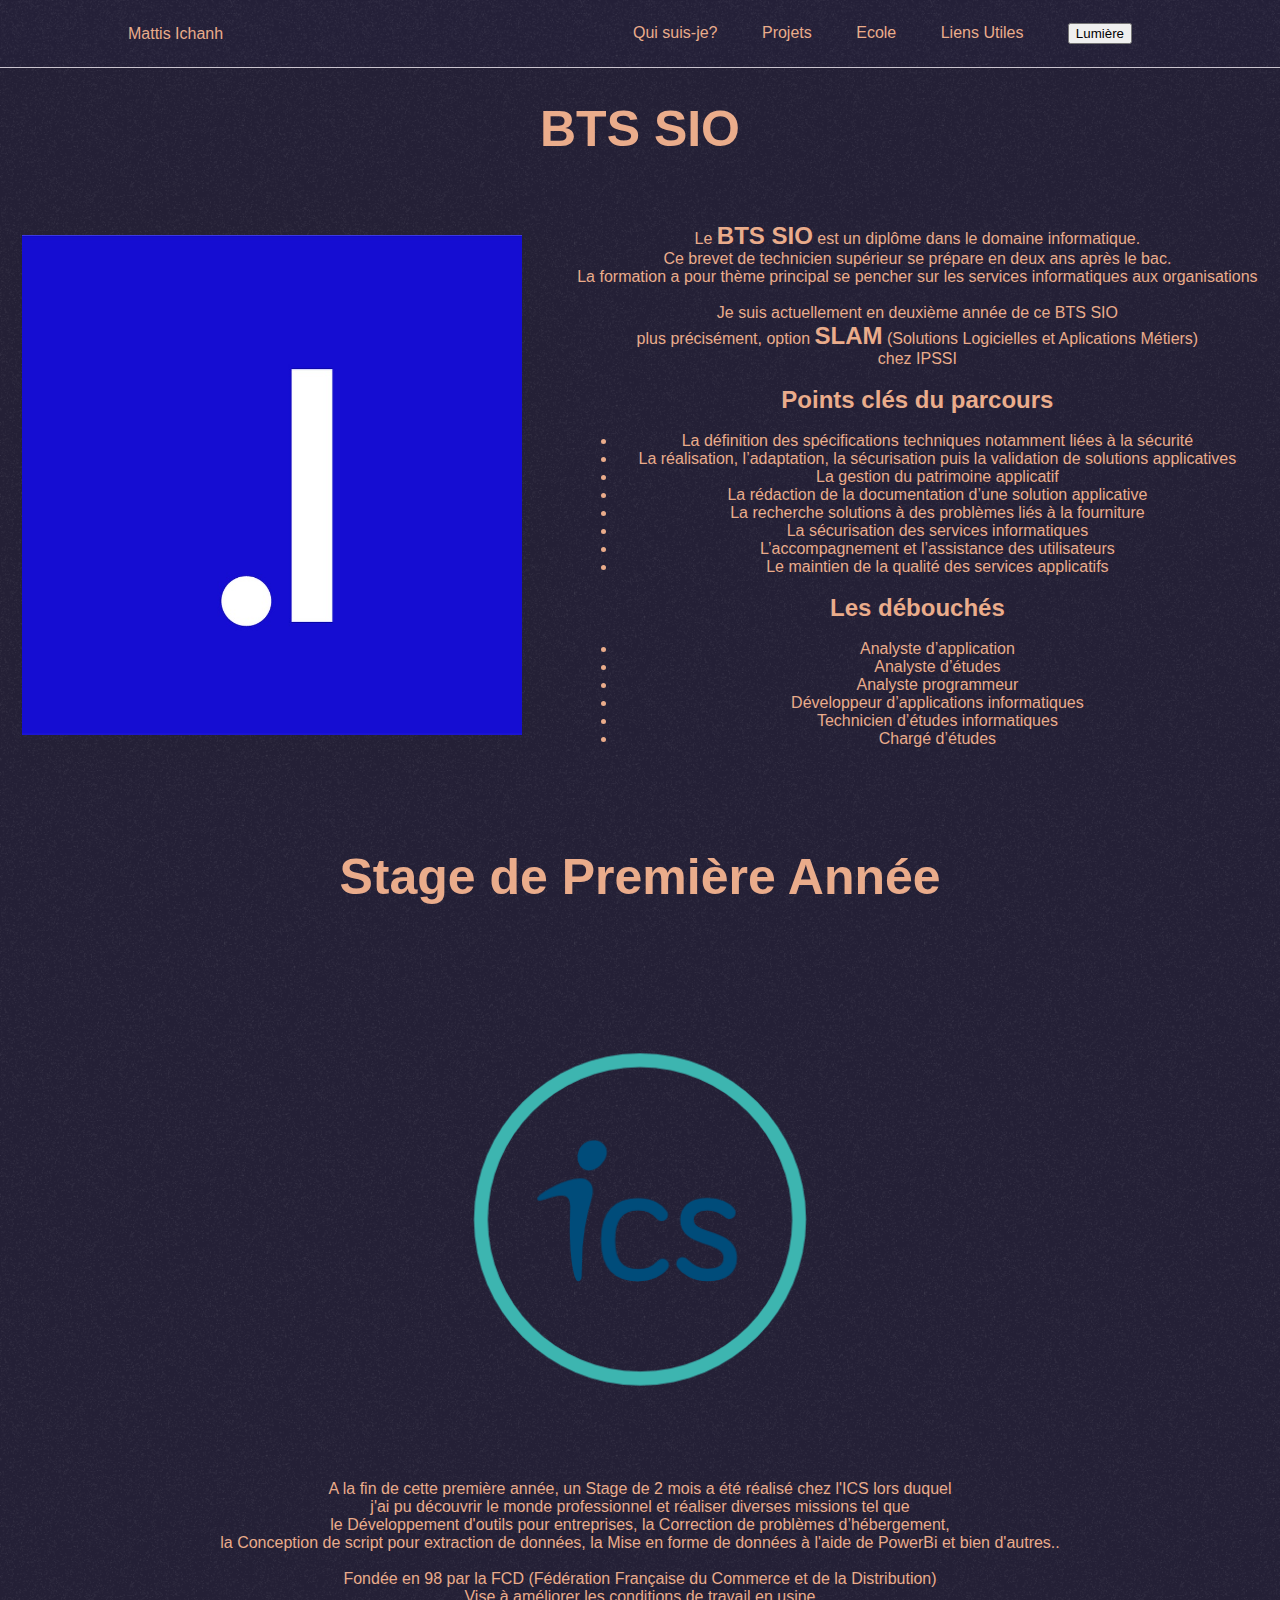
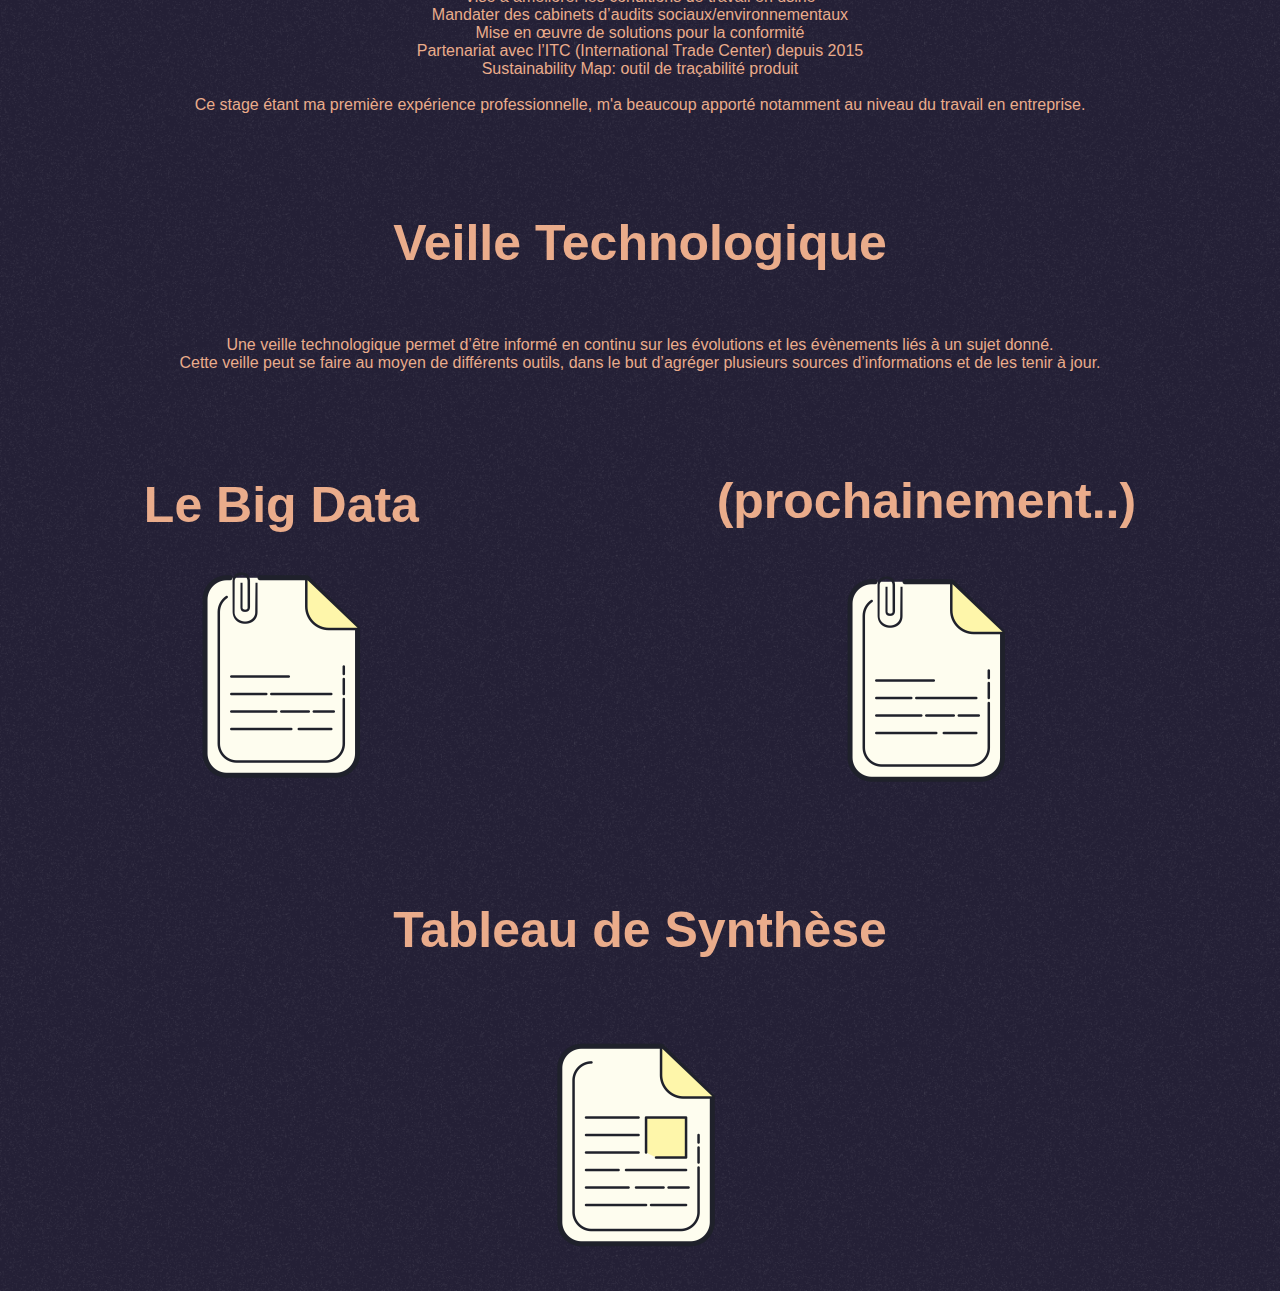
==== commit cfe9fce3: "fautes" ====
--- a/ecole.html
+++ b/ecole.html
@@ -46,12 +46,13 @@
             <p>chez IPSSI</p>
             <br>
             <p><strong>Points clés du parcours</strong></p>
-            <ul>
+            <ul><br>
                 <li>La définition des spécifications techniques notamment liées à la sécurité</li>
                 <li>La réalisation, l’adaptation, la sécurisation puis la validation de solutions applicatives</li>
                 <li>La gestion du patrimoine applicatif</li>
                 <li>La rédaction de la documentation d’une solution applicative</li>
-                <li>La recherche solutions à des problèmes liés à la fourniture et à la sécurisation des services informatiques</li>
+                <li>La recherche solutions à des problèmes liés à la fourniture</li>
+                <li>La sécurisation des services informatiques</li>
                 <li>L’accompagnement et l’assistance des utilisateurs</li>
                 <li>Le maintien de la qualité des services applicatifs</li>
             </ul><br>
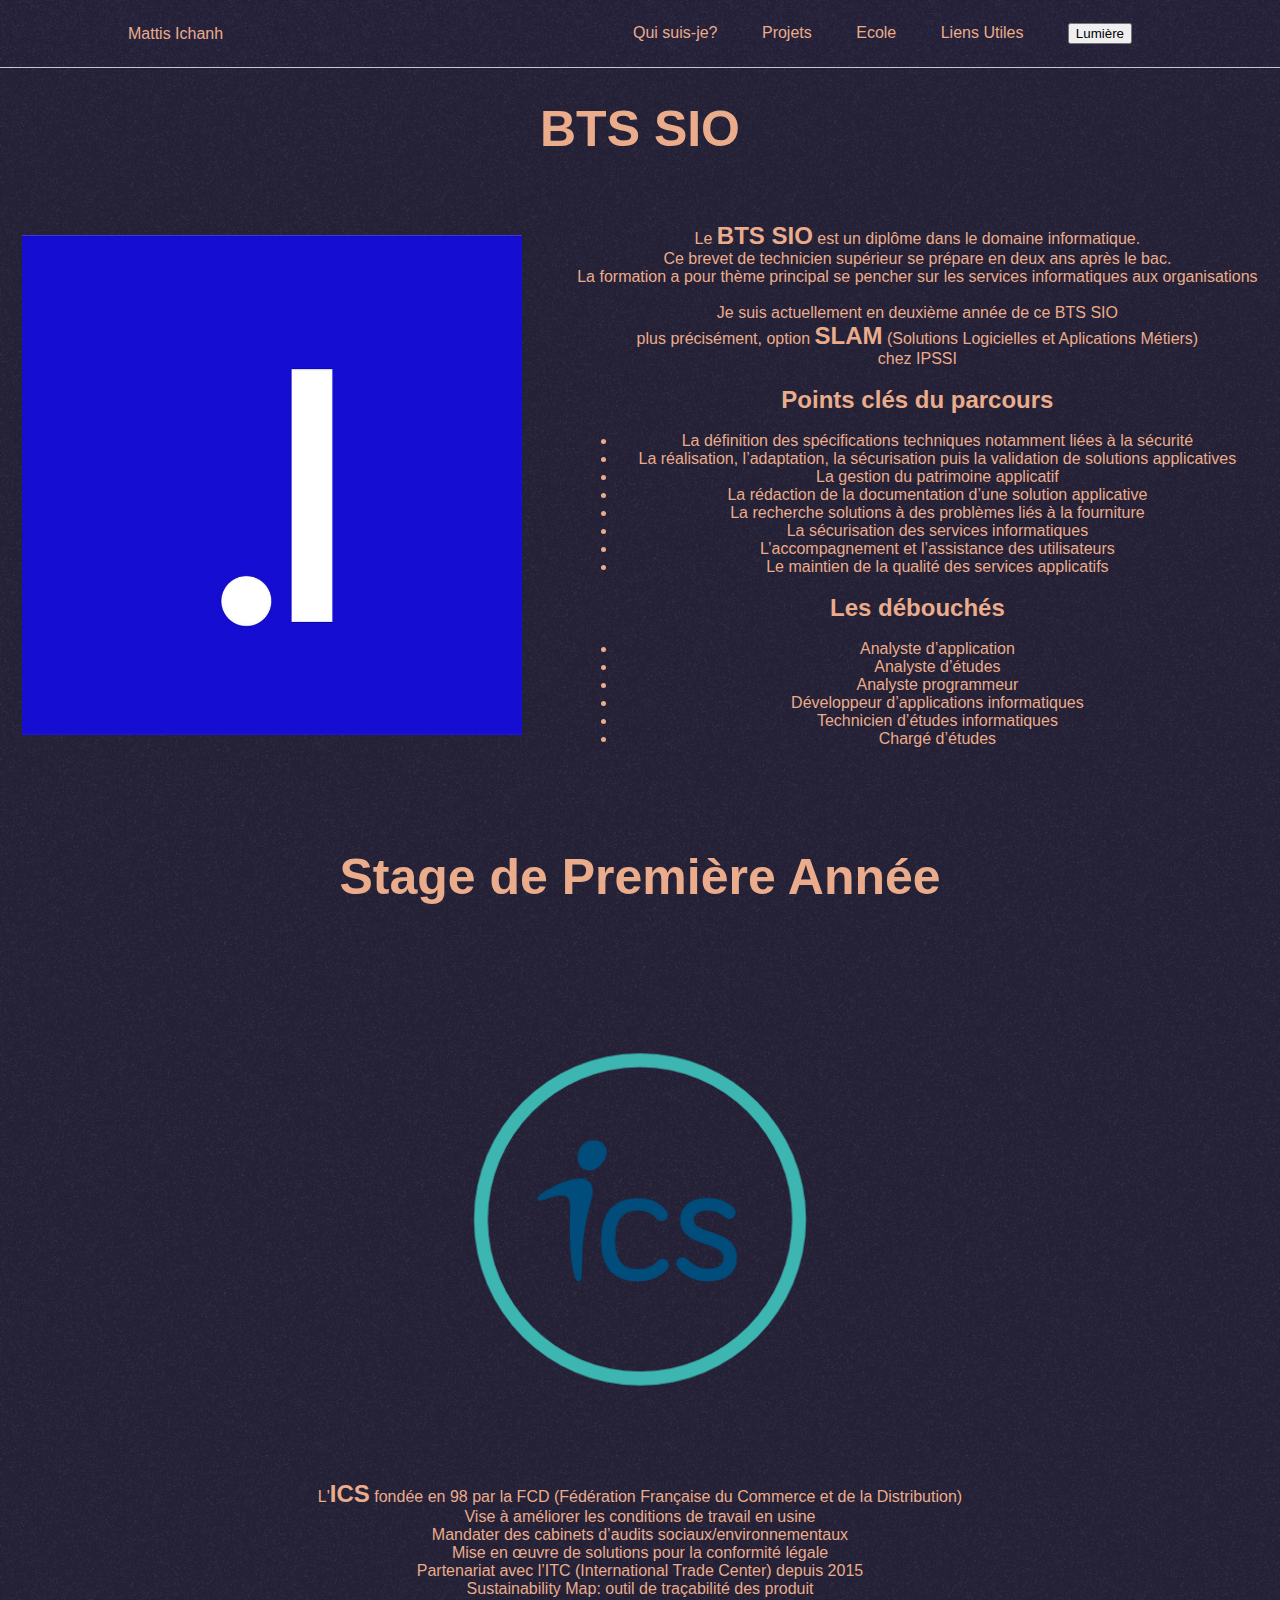
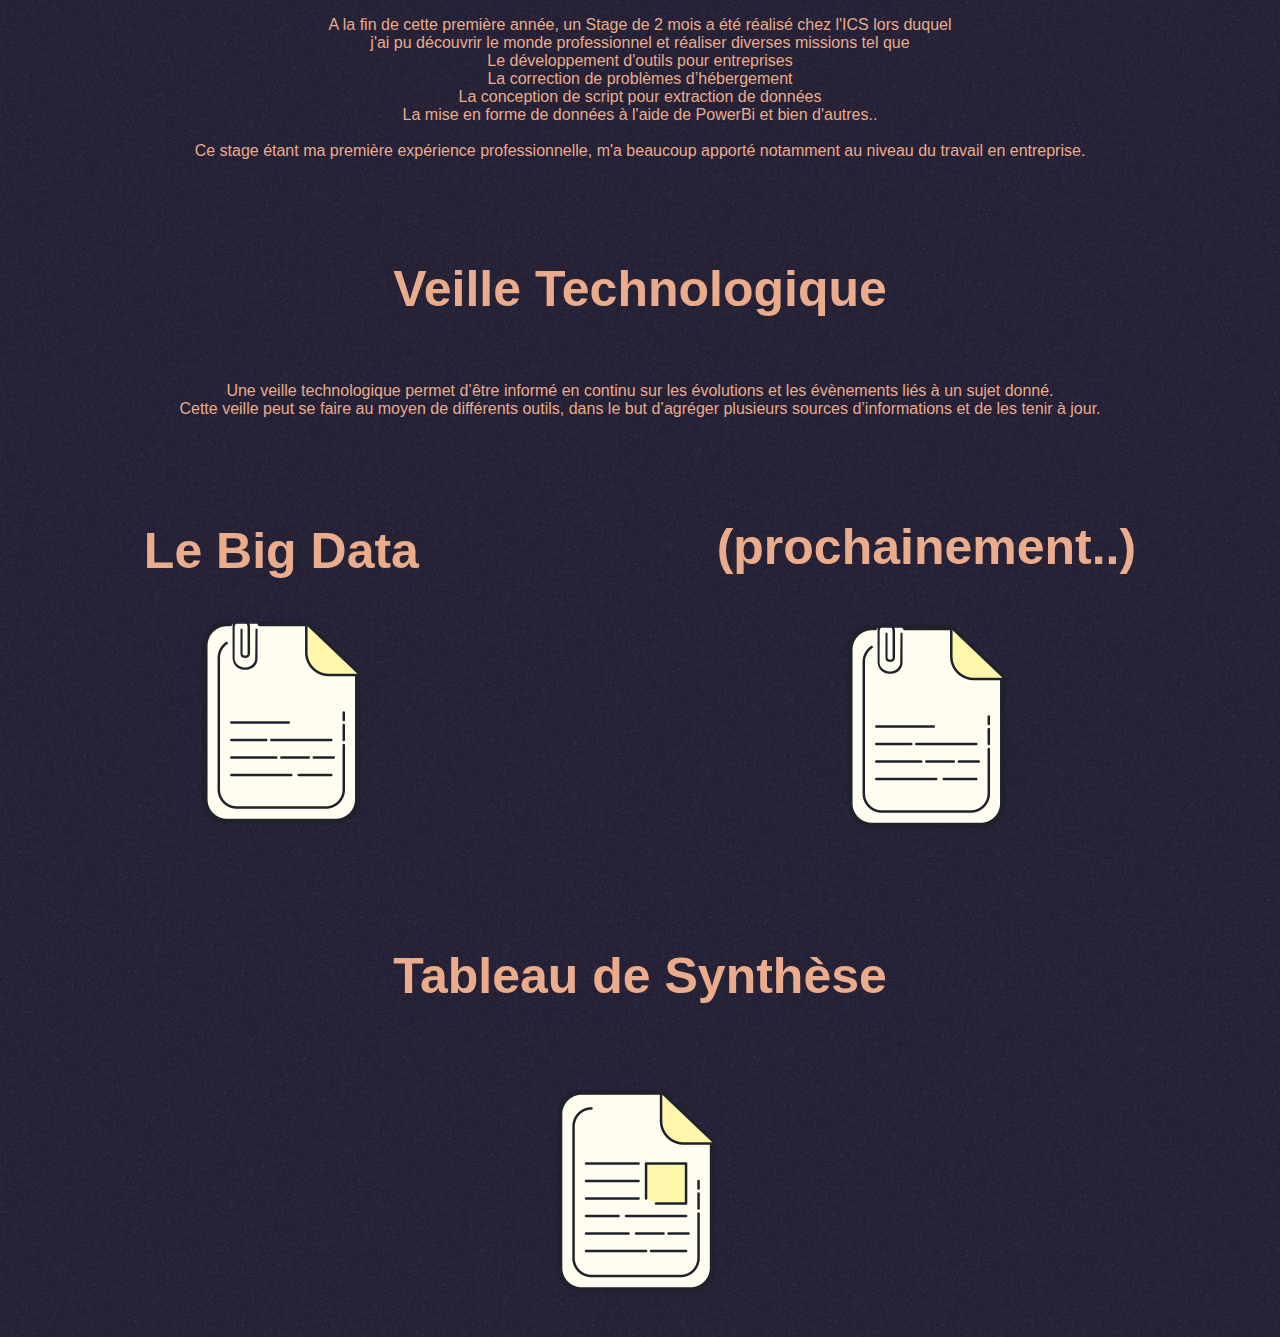
==== commit 753fd133: "modif texte ics" ====
--- a/ecole.html
+++ b/ecole.html
@@ -81,17 +81,19 @@
         </div>
 
         <div class="p_box">
+            <p>L'<strong>ICS</strong> fondée en 98 par la FCD (Fédération Française du Commerce et de la Distribution)</p>
+            <p>Vise à améliorer les conditions de travail en usine</p>
+            <p>Mandater des cabinets d’audits sociaux/environnementaux</p>
+            <p>Mise en œuvre de solutions pour la conformité légale</p>
+            <p>Partenariat avec l’ITC (International Trade Center) depuis 2015</p>
+            <p>Sustainability Map: outil de traçabilité des produit</p>
+            <br>
             <p>A la fin de cette première année, un Stage de 2 mois a été réalisé chez l'ICS lors duquel </p>
-            <p> j'ai pu découvrir le monde professionnel et réaliser diverses missions tel que </p>
-            <p>    le Développement d'outils pour entreprises, la Correction de problèmes d’hébergement,</p>
-            <p>    la Conception de script pour extraction de données, la Mise en forme de données à l'aide de PowerBi et bien d'autres..</p>
-            <br>
-            <p>Fondée en 98 par la FCD (Fédération Française du Commerce et de la Distribution)</p>
-            <p>    Vise à améliorer les conditions de travail en usine</p>
-            <p>    Mandater des cabinets d’audits sociaux/environnementaux</p>
-            <p>    Mise en œuvre de solutions pour la conformité</p>
-            <p>    Partenariat avec l’ITC (International Trade Center) depuis 2015</p>
-            <p>    Sustainability Map: outil de traçabilité produit</p>
+            <p>j'ai pu découvrir le monde professionnel et réaliser diverses missions tel que </p>
+            <p>Le développement d'outils pour entreprises</p>
+            <p>La correction de problèmes d’hébergement</p>
+            <p>La conception de script pour extraction de données</p>
+            <p>La mise en forme de données à l'aide de PowerBi et bien d'autres..</p>
             <br>
             <p>Ce stage étant ma première expérience professionnelle, m'a beaucoup apporté notamment au niveau du travail en entreprise.
             </p>
